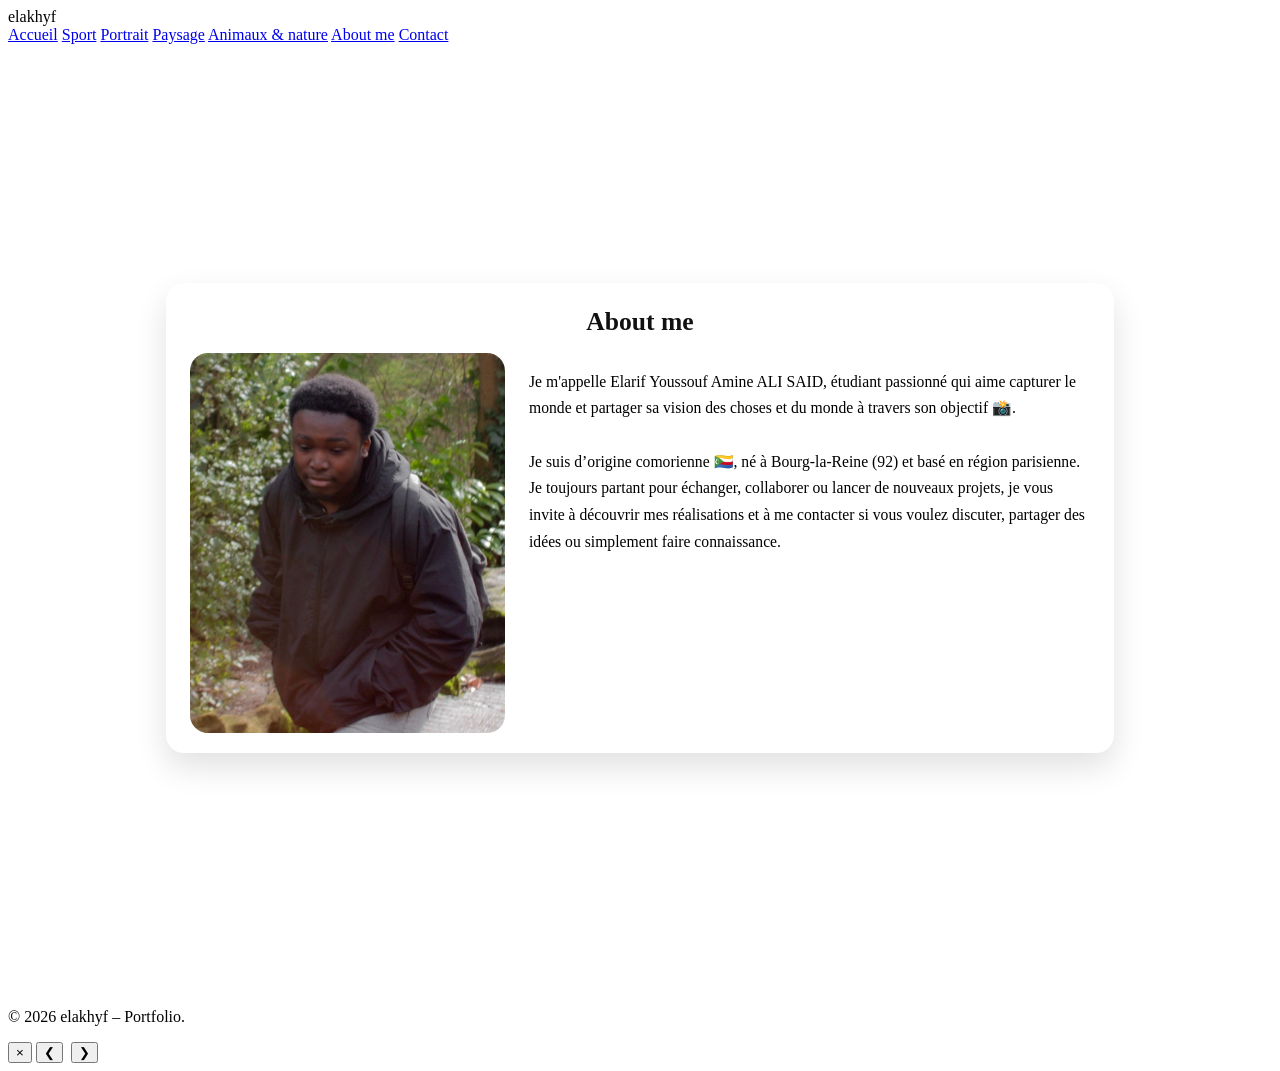
==== about_me.html @ dbf665e5 "correction du git commit -a fait avant" ====
<!DOCTYPE html>
<html lang="fr">
<head>
  <meta charset="UTF-8">
  <title>About me – elakhyf</title>
  <meta name="viewport" content="width=device-width, initial-scale=1">
  <link rel="stylesheet" href="style.css">
  <style>
    /* Wrapper général */
    .about-wrapper {
      min-height: calc(100vh - 80px);
      display: flex;
      align-items: center;
      justify-content: center;
      padding: 64px 16px;
    }

    .about-card {
      max-width: 900px;
      width: 100%;
      background: #ffffff;
      border-radius: 18px;
      border: 1px solid var(--border);
      box-shadow: 0 14px 32px rgba(0,0,0,0.12);
      padding: 24px 24px 20px;
    }

    /* Titre de la carte */
    .about-title {
      margin: 0 0 16px;
      font-size: 1.6rem;
      font-weight: 600;
      color: var(--text, #111);
      text-align: center;
    }

    /* Mise en page image + texte côte à côte sur desktop */
    .about-layout {
      display: flex;
      flex-direction: row;
      gap: 24px;
      align-items: flex-start;
    }

    /* Colonne image */
    .about-photo-wrapper {
      flex: 0 0 35%; /* environ un tiers pour la photo */
    }

    .about-photo {
      width: 100%;
      height: auto;
      max-height: 380px;
      border-radius: 18px;
      border: 1px solid var(--border);
      object-fit: cover;
      display: block;
    }

    /* Colonne texte */
    .about-text {
      flex: 1;
      color: var(--muted);
      font-size: 0.98rem;
      line-height: 1.7;
    }

    /* Responsive : sur mobile, on repasse en colonne */
    @media (max-width: 768px) {
      .about-card {
        padding: 20px 16px;
      }

      .about-layout {
        flex-direction: column;
      }

      .about-photo-wrapper {
        flex: 0 0 auto;
      }

      .about-photo {
        max-height: none;
      }
    }
  </style>
</head>
<body>
  <header class="site-header">
    <div class="container nav-container">
      <div class="logo">elakhyf</div>
      <nav>
        <a href="index.html">Accueil</a>
        <a href="sport.html">Sport</a>
        <a href="portrait.html">Portrait</a>
        <a href="paysage.html">Paysage</a>
        <a href="animaux-nature.html">Animaux & nature</a>
        <a href="about_me.html">About me</a>
        <a href="contact.html">Contact</a>
      </nav>
    </div>
  </header>

  <main class="about-wrapper">
    <div class="about-card">
      <!-- Titre modifiable -->
      <h2 class="about-title">About me</h2>

      <div class="about-layout">
        <!-- Colonne image -->
        <div class="about-photo-wrapper">
          <img src="images/moiv3.jpg"
               alt="Portrait de elakhyf"
               class="about-photo">
        </div>

        <!-- Colonne texte -->
        <p class="about-text">
          Je m'appelle Elarif Youssouf Amine ALI SAID, étudiant passionné qui aime capturer le monde et partager sa vision des choses et du monde à travers son objectif 📸.
          <br><br>
          Je suis d’origine comorienne 🇰🇲, né à Bourg-la-Reine (92) et basé en région parisienne.
          Je toujours partant pour échanger, collaborer ou lancer de nouveaux projets, je vous invite à découvrir mes réalisations et à me contacter si vous voulez discuter, partager des idées ou simplement faire connaissance.
        </p>
      </div>
    </div>
  </main>

  <footer class="site-footer">
    <div class="container">
      <p>© <span id="year"></span> elakhyf – Portfolio.</p>
    </div>
  </footer>

  <!-- Lightbox commune (si tu gardes le même système partout) -->
  <div class="lightbox-js" id="lightbox-js">
    <div class="lightbox-js__overlay"></div>
    <button class="lightbox-js__close" aria-label="Fermer">&times;</button>
    <button class="lightbox-js__prev" aria-label="Image précédente">&#10094;</button>
    <img class="lightbox-js__img" src="" alt="">
    <button class="lightbox-js__next" aria-label="Image suivante">&#10095;</button>
  </div>

  <script src="lightbox.js"></script>
</body>
</html>
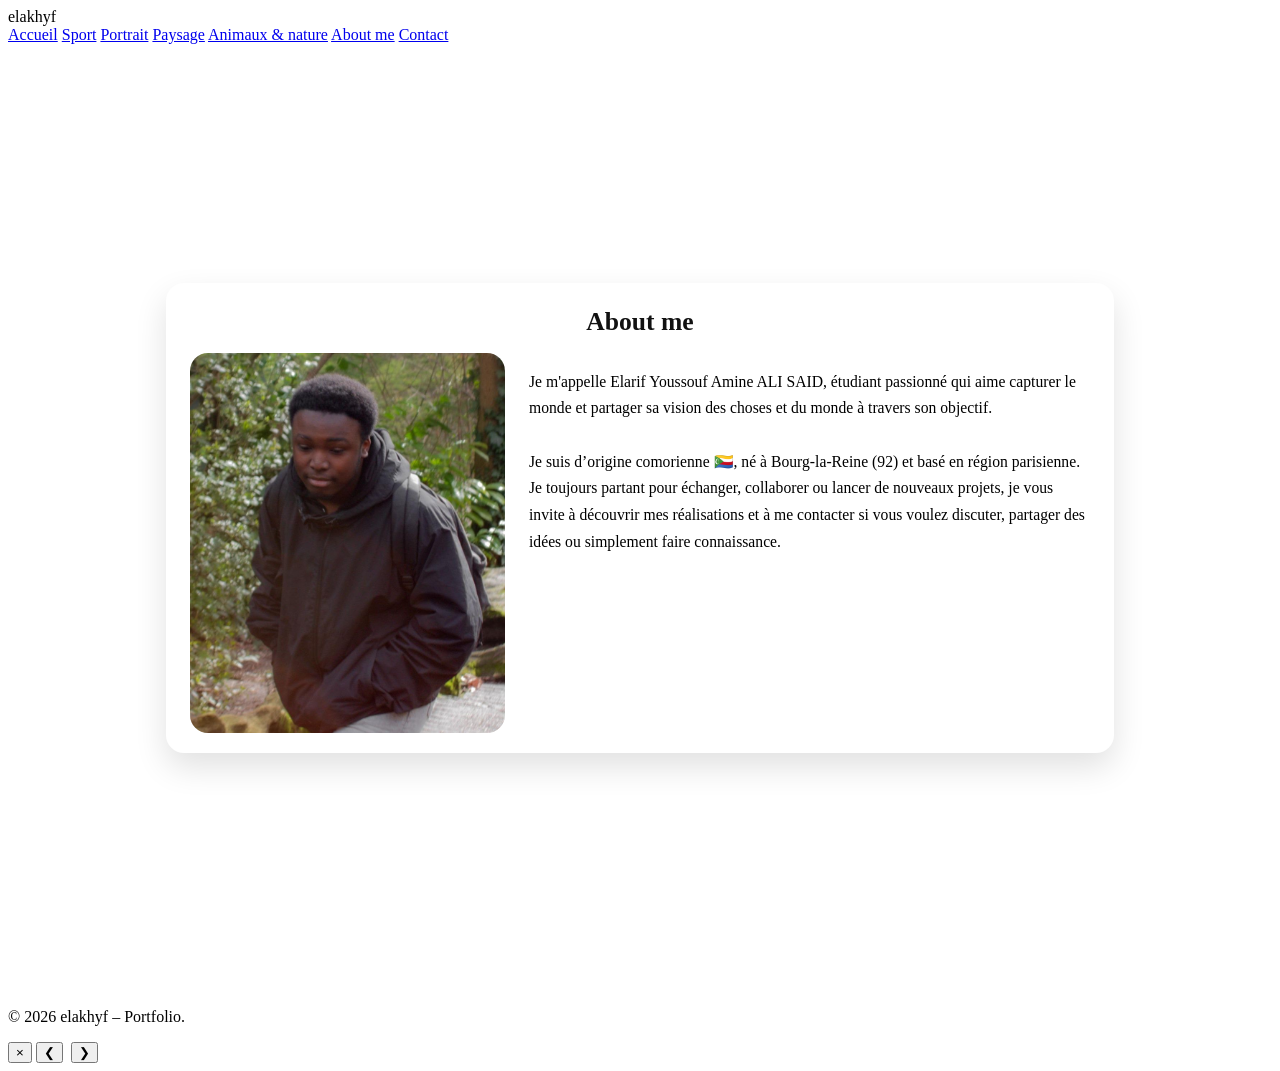
==== commit 626d7013: "verif" ====
--- a/about_me.html
+++ b/about_me.html
@@ -116,7 +116,7 @@
 
         <!-- Colonne texte -->
         <p class="about-text">
-          Je m'appelle Elarif Youssouf Amine ALI SAID, étudiant passionné qui aime capturer le monde et partager sa vision des choses et du monde à travers son objectif 📸.
+          Je m'appelle Elarif Youssouf Amine ALI SAID, étudiant passionné qui aime capturer le monde et partager sa vision des choses et du monde à travers son objectif.
           <br><br>
           Je suis d’origine comorienne 🇰🇲, né à Bourg-la-Reine (92) et basé en région parisienne.
           Je toujours partant pour échanger, collaborer ou lancer de nouveaux projets, je vous invite à découvrir mes réalisations et à me contacter si vous voulez discuter, partager des idées ou simplement faire connaissance.
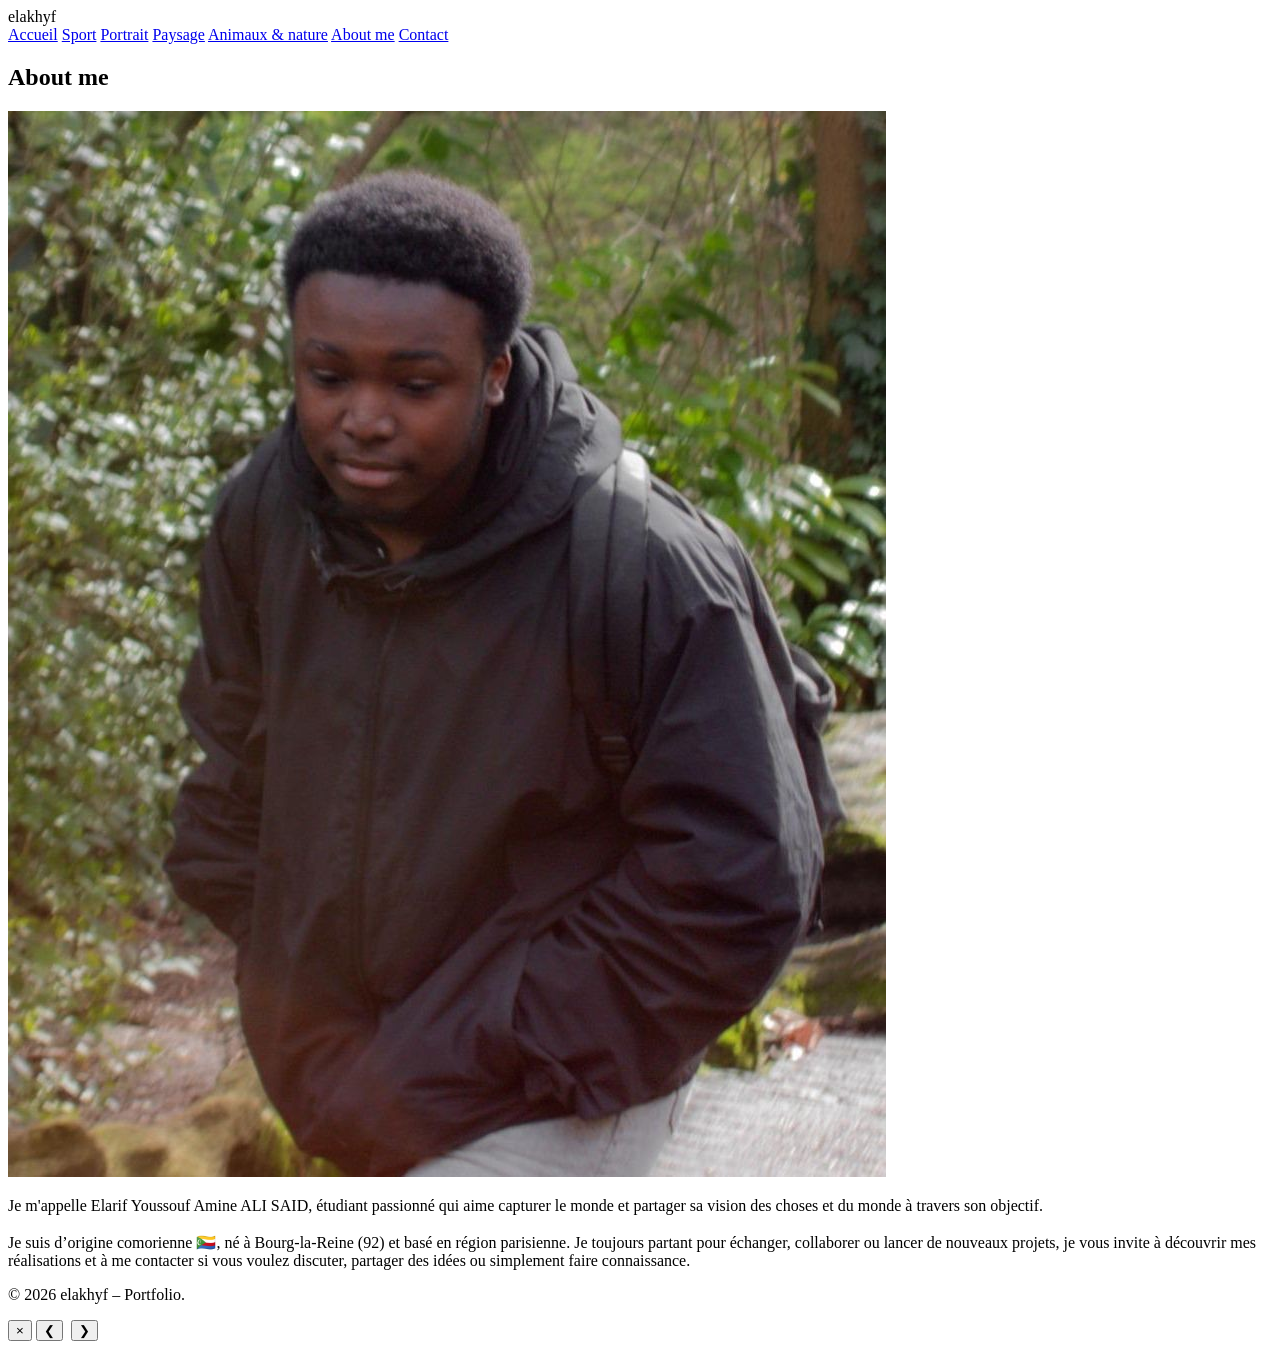
==== commit 6ca4ac10: "verif V2" ====
--- a/about_me.html
+++ b/about_me.html
@@ -5,86 +5,8 @@
   <title>About me – elakhyf</title>
   <meta name="viewport" content="width=device-width, initial-scale=1">
   <link rel="stylesheet" href="style.css">
-  <style>
-    /* Wrapper général */
-    .about-wrapper {
-      min-height: calc(100vh - 80px);
-      display: flex;
-      align-items: center;
-      justify-content: center;
-      padding: 64px 16px;
-    }
+</head>
 
-    .about-card {
-      max-width: 900px;
-      width: 100%;
-      background: #ffffff;
-      border-radius: 18px;
-      border: 1px solid var(--border);
-      box-shadow: 0 14px 32px rgba(0,0,0,0.12);
-      padding: 24px 24px 20px;
-    }
-
-    /* Titre de la carte */
-    .about-title {
-      margin: 0 0 16px;
-      font-size: 1.6rem;
-      font-weight: 600;
-      color: var(--text, #111);
-      text-align: center;
-    }
-
-    /* Mise en page image + texte côte à côte sur desktop */
-    .about-layout {
-      display: flex;
-      flex-direction: row;
-      gap: 24px;
-      align-items: flex-start;
-    }
-
-    /* Colonne image */
-    .about-photo-wrapper {
-      flex: 0 0 35%; /* environ un tiers pour la photo */
-    }
-
-    .about-photo {
-      width: 100%;
-      height: auto;
-      max-height: 380px;
-      border-radius: 18px;
-      border: 1px solid var(--border);
-      object-fit: cover;
-      display: block;
-    }
-
-    /* Colonne texte */
-    .about-text {
-      flex: 1;
-      color: var(--muted);
-      font-size: 0.98rem;
-      line-height: 1.7;
-    }
-
-    /* Responsive : sur mobile, on repasse en colonne */
-    @media (max-width: 768px) {
-      .about-card {
-        padding: 20px 16px;
-      }
-
-      .about-layout {
-        flex-direction: column;
-      }
-
-      .about-photo-wrapper {
-        flex: 0 0 auto;
-      }
-
-      .about-photo {
-        max-height: none;
-      }
-    }
-  </style>
-</head>
 <body>
   <header class="site-header">
     <div class="container nav-container">
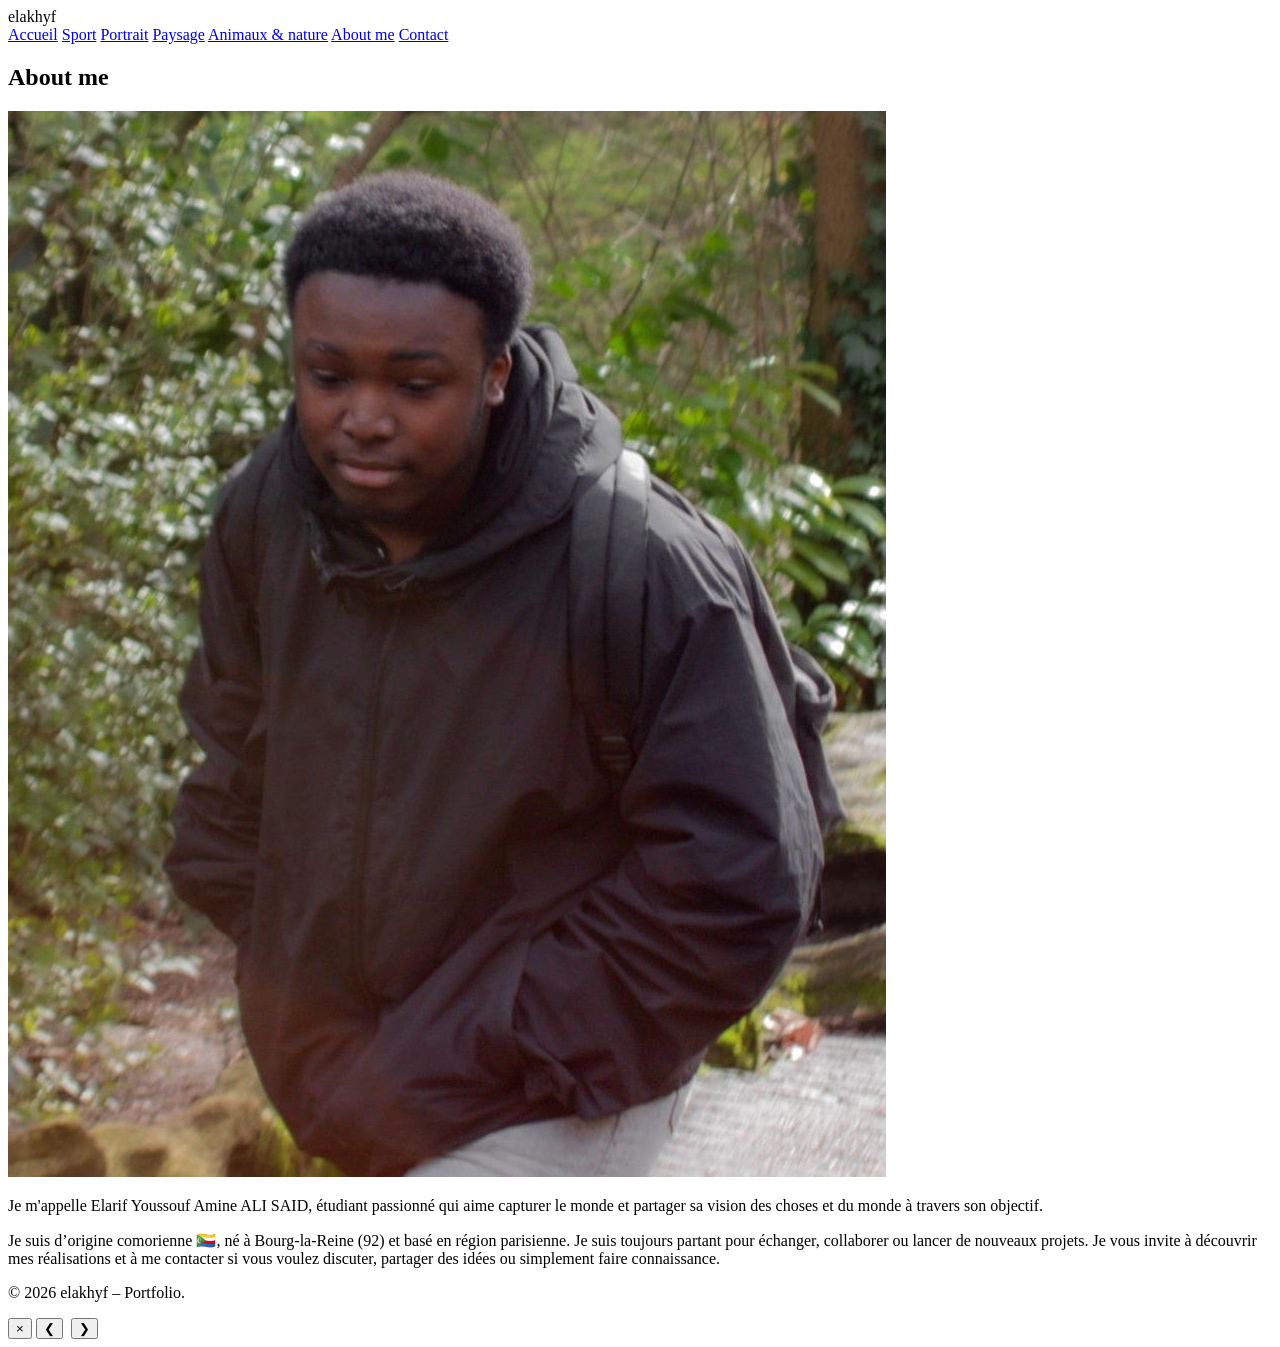
==== commit 98945ec6: "modif v3 verif" ====
--- a/about_me.html
+++ b/about_me.html
@@ -25,24 +25,30 @@
 
   <main class="about-wrapper">
     <div class="about-card">
-      <!-- Titre modifiable -->
       <h2 class="about-title">About me</h2>
 
       <div class="about-layout">
-        <!-- Colonne image -->
         <div class="about-photo-wrapper">
-          <img src="images/moiv3.jpg"
-               alt="Portrait de elakhyf"
-               class="about-photo">
+          <img
+            src="images/moiv3.jpg"
+            alt="Portrait de elakhyf"
+            class="about-photo">
         </div>
 
-        <!-- Colonne texte -->
-        <p class="about-text">
-          Je m'appelle Elarif Youssouf Amine ALI SAID, étudiant passionné qui aime capturer le monde et partager sa vision des choses et du monde à travers son objectif.
-          <br><br>
-          Je suis d’origine comorienne 🇰🇲, né à Bourg-la-Reine (92) et basé en région parisienne.
-          Je toujours partant pour échanger, collaborer ou lancer de nouveaux projets, je vous invite à découvrir mes réalisations et à me contacter si vous voulez discuter, partager des idées ou simplement faire connaissance.
-        </p>
+        <div class="about-text">
+          <p>
+            Je m'appelle Elarif Youssouf Amine ALI SAID, étudiant passionné qui aime
+            capturer le monde et partager sa vision des choses et du monde à travers
+            son objectif.
+          </p>
+          <p>
+            Je suis d’origine comorienne 🇰🇲, né à Bourg-la-Reine (92) et basé en
+            région parisienne. Je suis toujours partant pour échanger, collaborer
+            ou lancer de nouveaux projets. Je vous invite à découvrir mes réalisations
+            et à me contacter si vous voulez discuter, partager des idées ou simplement
+            faire connaissance.
+          </p>
+        </div>
       </div>
     </div>
   </main>
@@ -53,7 +59,6 @@
     </div>
   </footer>
 
-  <!-- Lightbox commune (si tu gardes le même système partout) -->
   <div class="lightbox-js" id="lightbox-js">
     <div class="lightbox-js__overlay"></div>
     <button class="lightbox-js__close" aria-label="Fermer">&times;</button>
@@ -63,5 +68,8 @@
   </div>
 
   <script src="lightbox.js"></script>
+  <script>
+    document.getElementById('year').textContent = new Date().getFullYear();
+  </script>
 </body>
 </html>
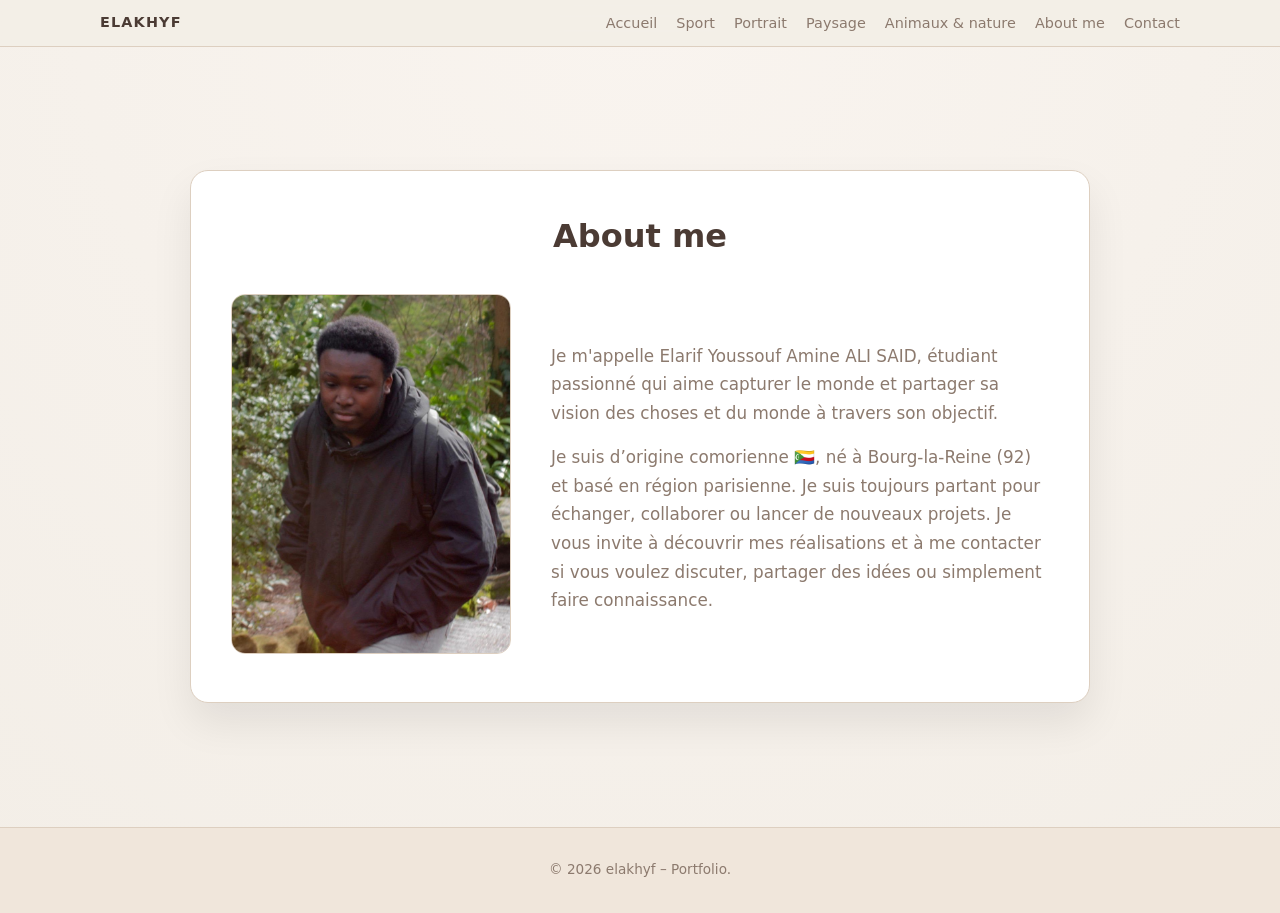
==== commit 427f9e0f: "maj3" ====
--- a/about_me.html
+++ b/about_me.html
@@ -4,7 +4,7 @@
   <meta charset="UTF-8">
   <title>About me – elakhyf</title>
   <meta name="viewport" content="width=device-width, initial-scale=1">
-  <link rel="stylesheet" href="style.css">
+  <link rel="stylesheet" href="Style.css">
 </head>
 
 <body>
--- a/Style.css
+++ b/Style.css
@@ -0,0 +1,551 @@
+/* =========================
+   Variables & base
+    ========================= */
+
+:root {
+  --bg: #f3eee7;
+  --bg-alt: #f7f1eb;
+  --card: #ffffff;
+  --border: #ddcfc0;
+
+  --accent: #d1936a;
+  --accent-soft: rgba(209, 147, 106, 0.25);
+
+  --text: #4b3b34;
+  --muted: #8c7a6e;
+
+  --font-main: system-ui, -apple-system, BlinkMacSystemFont, "Segoe UI", sans-serif;
+}
+
+*,
+*::before,
+*::after {
+  box-sizing: border-box;
+}
+
+html,
+body {
+  margin: 0;
+  padding: 0;
+}
+
+body {
+  font-family: var(--font-main);
+  background: radial-gradient(circle at top, #f9f4ef, var(--bg));
+  color: var(--text);
+  line-height: 1.6;
+}
+
+/* =========================
+   Layout global
+   ========================= */
+
+.container {
+  width: 100%;
+  max-width: 1080px;
+  margin: 0 auto;
+  padding: 0 16px;
+}
+
+.section {
+  padding: 64px 0;
+}
+
+.section-alt {
+  background: var(--bg-alt);
+}
+
+/* =========================
+   Navigation
+   ========================= */
+
+.site-header {
+  position: sticky;
+  top: 0;
+  z-index: 100;
+  background: rgba(243, 238, 231, 0.94);
+  backdrop-filter: blur(10px);
+  border-bottom: 1px solid var(--border);
+}
+
+.nav-container {
+  display: flex;
+  align-items: center;
+  justify-content: space-between;
+  padding: 10px 0;
+  gap: 16px;
+}
+
+.logo {
+  font-weight: 700;
+  letter-spacing: 0.08em;
+  text-transform: uppercase;
+  font-size: 0.9rem;
+  color: var(--text);
+}
+
+nav a {
+  color: var(--muted);
+  text-decoration: none;
+  margin-left: 14px;
+  font-size: 0.9rem;
+  transition: color 0.2s ease, transform 0.2s ease;
+}
+
+nav a:hover {
+  color: var(--accent);
+  transform: translateY(-1px);
+}
+
+/* =========================
+   Hero (accueil)
+   ========================= */
+
+.hero {
+  padding: 80px 0 64px;
+}
+
+.hero-content {
+  display: grid;
+  grid-template-columns: minmax(0, 2fr) minmax(0, 1.3fr);
+  gap: 40px;
+  align-items: center;
+}
+
+.hero h1 {
+  font-size: clamp(2.4rem, 3.4vw, 3rem);
+  margin: 0 0 8px;
+}
+
+.hero-subtitle {
+  color: var(--accent);
+  font-weight: 500;
+  margin-bottom: 12px;
+}
+
+.hero p {
+  max-width: 520px;
+  color: var(--muted);
+}
+
+.hero-image {
+  display: flex;
+  justify-content: center;
+}
+
+.hero-photo {
+  width: 220px;
+  height: 260px;
+  border-radius: 18px;
+  border: 1px solid var(--border);
+  object-fit: cover;
+}
+
+/* =========================
+   Titres & texte
+   ========================= */
+
+h1,
+h2,
+h3 {
+  font-weight: 600;
+  color: var(--text);
+}
+
+h2 {
+  font-size: 1.7rem;
+  margin: 0 0 8px;
+}
+
+.section p {
+  color: var(--muted);
+}
+
+/* =========================
+   Boutons & liens
+   ========================= */
+
+.btn {
+  display: inline-block;
+  margin-top: 20px;
+  padding: 10px 22px;
+  border-radius: 999px;
+  border: 1px solid var(--accent);
+  color: var(--text);
+  background: transparent;
+  text-decoration: none;
+  font-size: 0.95rem;
+  transition: background 0.2s ease, transform 0.2s ease, box-shadow 0.2s ease;
+}
+
+.btn:hover {
+  background: var(--accent);
+  color: #fff;
+  box-shadow: 0 10px 25px var(--accent-soft);
+  transform: translateY(-1px);
+}
+
+/* =========================
+   Grille & cartes
+   ========================= */
+
+.grid {
+  display: grid;
+  grid-template-columns: repeat(auto-fit, minmax(230px, 1fr));
+  gap: 20px;
+  margin-top: 24px;
+}
+
+.card {
+  background: var(--card);
+  border-radius: 14px;
+  border: 1px solid var(--border);
+  overflow: hidden;
+  display: flex;
+  flex-direction: column;
+  min-height: 220px;
+  box-shadow: 0 10px 24px rgba(0, 0, 0, 0.08);
+  transition: transform 0.2s ease, box-shadow 0.2s ease, border-color 0.2s ease;
+}
+
+.card:hover {
+  transform: translateY(-4px);
+  box-shadow: 0 16px 32px rgba(0, 0, 0, 0.12);
+  border-color: var(--accent);
+}
+
+.card-link {
+  text-decoration: none;
+  color: inherit;
+  display: block;
+}
+
+/* Vignettes */
+
+.card-image {
+  height: 260px;
+  overflow: hidden;
+  display: flex;
+  align-items: center;
+  justify-content: center;
+}
+
+.card-image img {
+  display: block;
+  max-width: 100%;
+  max-height: 100%;
+  width: auto;
+  height: auto;
+  object-fit: contain;
+}
+
+/* Texte sous les cartes */
+
+.card-body {
+  padding: 16px 18px 18px;
+}
+
+.card-body h3 {
+  margin: 0 0 6px;
+  font-size: 1.05rem;
+}
+
+.card-body p {
+  margin: 0;
+  color: var(--muted);
+  font-size: 0.95rem;
+}
+
+/* Cartes de catégories */
+
+.cat-sport {
+  background-image: url("images/cat-sport.jpg");
+  background-size: cover;
+  background-position: center;
+}
+
+.cat-portrait {
+  background-image: url("images/cat-portrait.jpg");
+  background-size: cover;
+  background-position: center;
+}
+
+.cat-paysage {
+  background-image: url("images/cat-paysage.jpg");
+  background-size: cover;
+  background-position: center;
+}
+
+.cat-animaux {
+  background-image: url("images/cat-animaux.jpg");
+  background-size: cover;
+  background-position: center;
+}
+
+/* =========================
+   Contact & formulaire
+   ========================= */
+
+.contact-form {
+  max-width: 480px;
+  display: flex;
+  flex-direction: column;
+  gap: 12px;
+}
+
+.contact-form label {
+  display: flex;
+  flex-direction: column;
+  font-size: 0.95rem;
+  color: var(--text);
+}
+
+.contact-form input,
+.contact-form textarea {
+  margin-top: 4px;
+  padding: 8px 10px;
+  border-radius: 6px;
+  border: 1px solid var(--border);
+  background: #fbf7f2;
+  color: var(--text);
+  font: inherit;
+}
+
+.contact-form textarea {
+  resize: vertical;
+}
+
+.contact-form input:focus,
+.contact-form textarea:focus {
+  outline: none;
+  border-color: var(--accent);
+  box-shadow: 0 0 0 1px var(--accent-soft);
+}
+
+/* =========================
+   Contact liste
+   ========================= */
+
+.contact-list {
+  list-style: none;
+  padding: 0;
+  margin-top: 12px;
+}
+
+.contact-list li {
+  margin-bottom: 4px;
+}
+
+/* =========================
+   Pied de page
+   ========================= */
+
+.site-footer {
+  border-top: 1px solid var(--border);
+  padding: 18px 0;
+  text-align: center;
+  font-size: 0.85rem;
+  color: var(--muted);
+  background: #f0e6db;
+}
+
+/* =========================
+   Responsive
+   ========================= */
+
+@media (max-width: 768px) {
+  .hero {
+    padding-top: 72px;
+  }
+
+  .hero-content {
+    grid-template-columns: 1fr;
+    gap: 24px;
+  }
+
+  .hero-image {
+    justify-content: flex-start;
+  }
+
+  .nav-container {
+    flex-direction: column;
+    align-items: flex-start;
+  }
+
+  nav a {
+    margin-left: 0;
+    margin-right: 12px;
+  }
+}
+
+@media (max-width: 480px) {
+  .section {
+    padding: 48px 0;
+  }
+
+  .grid {
+    grid-template-columns: 1fr;
+  }
+
+  .logo {
+    font-size: 0.85rem;
+  }
+
+  nav a {
+    font-size: 0.85rem;
+  }
+}
+
+/* =========================
+   Lightbox JS (slider)
+   ========================= */
+
+.lightbox-js {
+  position: fixed;
+  inset: 0;
+  display: none;
+  align-items: center;
+  justify-content: center;
+  z-index: 200;
+}
+
+.lightbox-js--open {
+  display: flex;
+}
+
+.lightbox-js__overlay {
+  position: absolute;
+  inset: 0;
+  background: rgba(0, 0, 0, 0.75);
+}
+
+.lightbox-js__img {
+  max-width: 90vw;
+  max-height: 90vh;
+  border-radius: 8px;
+  box-shadow: 0 20px 40px rgba(0, 0, 0, 0.5);
+  position: relative;
+  z-index: 201;
+}
+
+.lightbox-js__close,
+.lightbox-js__prev,
+.lightbox-js__next {
+  position: absolute;
+  z-index: 202;
+  background: rgba(0, 0, 0, 0.6);
+  border: none;
+  color: #fff;
+  font-size: 28px;
+  cursor: pointer;
+  padding: 8px 12px;
+  border-radius: 4px;
+}
+
+.lightbox-js__close {
+  top: 16px;
+  right: 16px;
+}
+
+.lightbox-js__prev {
+  left: 24px;
+  top: 50%;
+  transform: translateY(-50%);
+}
+
+.lightbox-js__next {
+  right: 24px;
+  top: 50%;
+  transform: translateY(-50%);
+}
+
+/* =========================
+   Page About me
+   ========================= */
+
+.about-wrapper {
+  min-height: calc(100vh - 120px);
+  display: flex;
+  align-items: center;
+  justify-content: center;
+  padding: 64px 16px;
+}
+
+.about-card {
+  max-width: 900px;
+  width: 100%;
+  background: var(--card);
+  border-radius: 18px;
+  border: 1px solid var(--border);
+  padding: 40px;
+  box-shadow: 0 20px 40px rgba(0, 0, 0, 0.08);
+}
+
+.about-title {
+  font-size: 2rem;
+  margin: 0 0 32px;
+  text-align: center;
+  color: var(--text);
+}
+
+.about-layout {
+  display: flex;
+  gap: 40px;
+  align-items: center;
+}
+
+.about-photo-wrapper {
+  flex: 0 0 280px;
+}
+
+.about-photo {
+  width: 100%;
+  height: 360px;
+  object-fit: cover;
+  border-radius: 14px;
+  border: 1px solid var(--border);
+}
+
+.about-text {
+  flex: 1;
+}
+
+.about-text p {
+  margin: 0 0 16px;
+  color: var(--muted);
+  font-size: 1.05rem;
+  line-height: 1.7;
+}
+
+.about-text p:last-child {
+  margin-bottom: 0;
+}
+
+@media (max-width: 768px) {
+  .about-wrapper {
+    padding: 48px 16px;
+  }
+
+  .about-card {
+    padding: 32px 24px;
+  }
+
+  .about-title {
+    font-size: 1.7rem;
+    margin-bottom: 24px;
+  }
+
+  .about-layout {
+    flex-direction: column;
+    gap: 24px;
+  }
+
+  .about-photo-wrapper {
+    flex: 0 0 auto;
+    max-width: 280px;
+  }
+
+  .about-photo {
+    max-height: 300px;
+  }
+}
